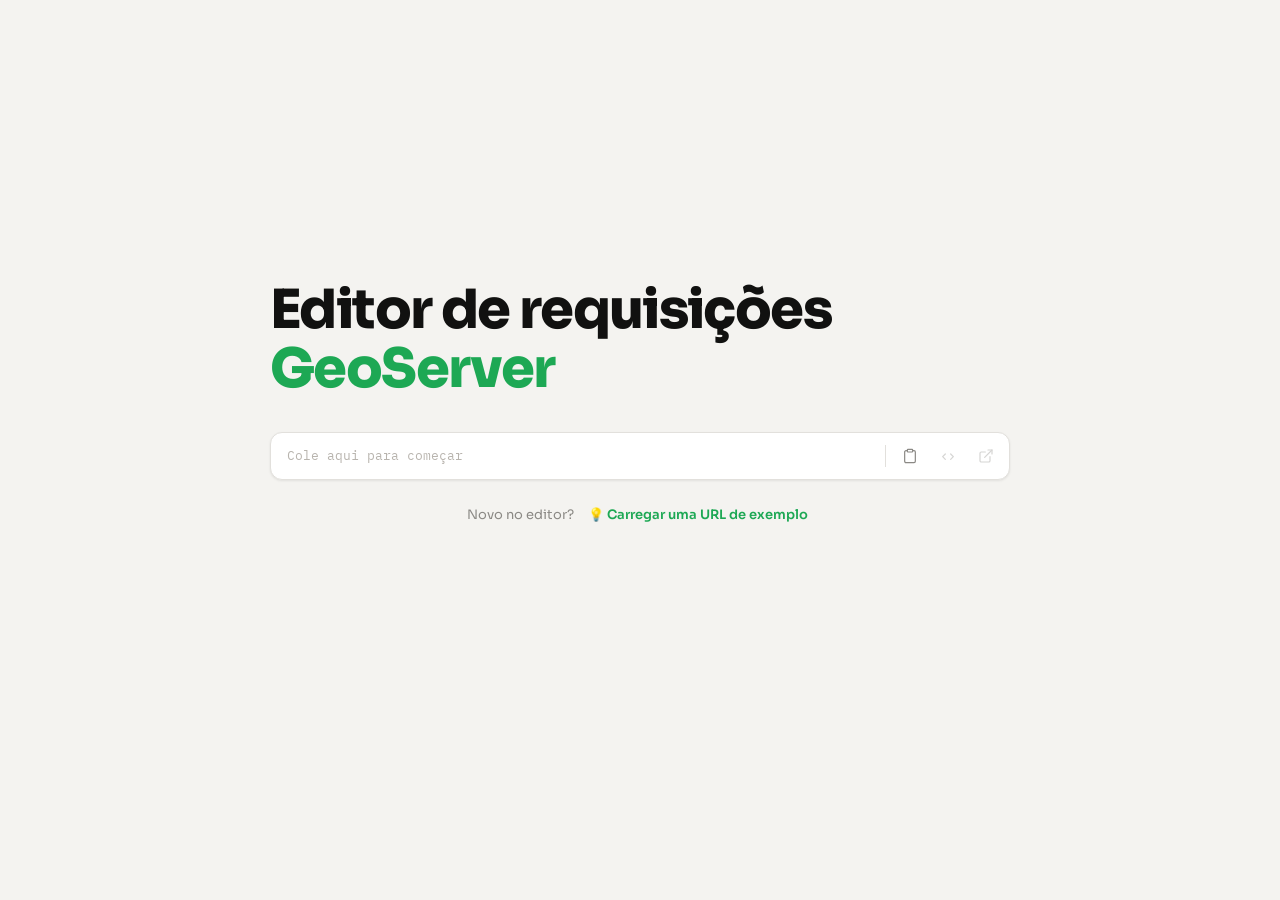
==== index.html @ 948b2b3c "initial commit" ====
<!DOCTYPE html>
<html lang="pt-BR">

<head>
  <meta charset="UTF-8">
  <meta name="viewport" content="width=device-width, initial-scale=1.0">
  <title>Editor de Requisições GeoServer</title>
  <link rel="preconnect" href="https://fonts.googleapis.com">
  <link rel="preconnect" href="https://fonts.gstatic.com" crossorigin>
  <link
    href="https://fonts.googleapis.com/css2?family=Sora:wght@400;600;700;800&family=IBM+Plex+Mono:wght@400;500&display=swap"
    rel="stylesheet">
  <style>
    *,
    *::before,
    *::after {
      box-sizing: border-box;
      margin: 0;
      padding: 0;
    }

    :root {
      --bg: #f4f3f0;
      --surface: #ffffff;
      --border: #e2e0dc;
      --border-hover: #c8c5bf;
      --ink: #111110;
      --muted: #8b8985;
      --faint: #b8b4ae;
      --accent: #1da854;
      --accent-2: #178f46;
      --accent-bg: #f0fdf6;
      --danger: #d13d1e;
      --danger-bg: #fff5f3;
      --sans: 'Sora', system-ui, sans-serif;
      --mono: 'IBM Plex Mono', ui-monospace, monospace;
      --r: 10px;
      --shadow: 0 1px 3px #0000000d, 0 1px 2px #00000008;
    }

    body {
      font-family: var(--sans);
      background: var(--bg);
      color: var(--ink);
      min-height: 100vh;
      padding: 56px 20px 80px;
      -webkit-font-smoothing: antialiased;
    }

    .wrap {
      max-width: 740px;
      margin: 0 auto;
      transition: transform 0.45s cubic-bezier(0.16, 1, 0.3, 1);
    }

    body.empty-state .wrap {
      transform: translateY(25vh);
    }

    /* ── title ── */
    h1 {
      font-size: clamp(36px, 6.5vw, 54px);
      font-weight: 800;
      letter-spacing: -0.03em;
      line-height: 1.1;
      margin-bottom: 32px;
    }

    h1 .accent {
      color: var(--accent);
    }

    /* ── url bar ── */
    .urlbar {
      display: flex;
      align-items: center;
      background: var(--surface);
      border: 1.5px solid var(--border);
      border-radius: 12px;
      padding: 5px 5px 5px 16px;
      gap: 2px;
      box-shadow: var(--shadow);
      transition: border-color .15s;
    }

    .urlbar:focus-within {
      border-color: var(--accent);
    }

    input#url {
      flex: 1 1 0;
      min-width: 0;
      border: none;
      outline: none;
      background: transparent;
      font-family: var(--mono);
      font-size: 13px;
      color: var(--ink);
      caret-color: var(--accent);
    }

    input#url::placeholder {
      color: var(--faint);
    }

    .urlbar-sep {
      width: 1px;
      height: 22px;
      background: var(--border);
      margin: 0 4px;
      flex: none;
    }

    .ubtn {
      width: 36px;
      height: 36px;
      flex: none;
      border: none;
      border-radius: 8px;
      background: transparent;
      cursor: pointer;
      color: var(--muted);
      display: flex;
      align-items: center;
      justify-content: center;
      transition: background .12s, color .12s;
    }

    .ubtn:hover {
      background: var(--bg);
      color: var(--ink);
    }

    .ubtn:disabled {
      opacity: .35;
      cursor: not-allowed;
    }

    .ubtn svg {
      width: 16px;
      height: 16px;
    }

    /* ── status line ── */
    .status {
      margin-top: 8px;
      font-size: 12px;
      color: var(--muted);
      font-family: var(--mono);
      min-height: 18px;
      display: flex;
      flex-direction: column;
      align-items: flex-start;
      gap: 6px;
    }

    .status .svc {
      font-size: 10px;
      font-weight: 600;
      letter-spacing: .08em;
      background: var(--accent-bg);
      color: var(--accent-2);
      border: 1px solid #a7f3c2;
      border-radius: 5px;
      padding: 1px 7px;
    }

    .status .warn {
      color: var(--danger);
    }



    /* ── params header ── */
    .params-header {
      display: flex;
      align-items: center;
      gap: 8px;
      margin: 28px 0 10px;
    }

    .params-header span {
      font-size: 12px;
      font-weight: 600;
      letter-spacing: .1em;
      text-transform: uppercase;
      color: var(--muted);
    }

    .params-header .cnt {
      font-family: var(--mono);
      font-size: 11px;
      background: var(--border);
      color: var(--muted);
      border-radius: 20px;
      padding: 1px 8px;
      font-weight: 400;
    }

    /* ── rows ── */
    .rows {
      display: flex;
      flex-direction: column;
      gap: 7px;
    }

    .row {
      display: grid;
      grid-template-columns: 36px minmax(108px, 0.30fr) 1fr 36px 36px;
      gap: 8px;
      align-items: start;
    }

    /* shared field style */
    .row input,
    .row .k,
    .path-seg {
      background: var(--surface);
      border: 1.5px solid var(--border);
      border-radius: 8px;
      padding: 9px 12px;
      font-size: 13px;
      outline: none;
      width: 100%;
      color: var(--ink);
      transition: border-color .13s;
      box-shadow: var(--shadow);
    }

    .row input:focus,
    .path-seg:focus {
      border-color: var(--accent);
    }

    .row .k {
      font-family: var(--sans);
      font-weight: 600;
    }

    .row .v,
    .row .segi {
      font-family: var(--mono);
    }

    .row.bad input {
      border-color: var(--danger);
      background: var(--danger-bg);
    }

    /* vals cell */
    .vals {
      min-width: 0;
    }

    .vals .v {
      display: block;
    }

    /* multi-value */
    .multi {
      display: flex;
      gap: 7px;
      flex-wrap: wrap;
    }

    .seg {
      flex: 1 1 90px;
      min-width: 72px;
      position: relative;
    }

    .seg .segi {
      padding-right: 10px;
    }

    .segdel {
      position: absolute;
      top: -6px;
      right: -6px;
      z-index: 2;
      width: 17px;
      height: 17px;
      border-radius: 50%;
      background: var(--ink);
      color: #fff;
      border: none;
      cursor: pointer;
      display: flex;
      align-items: center;
      justify-content: center;
      opacity: 0;
      transition: opacity .12s;
    }

    .segdel svg {
      width: 9px;
      height: 9px;
    }

    .row:hover .segdel,
    .seg:hover .segdel,
    .segdel:focus {
      opacity: 1;
    }

    .path-sep {
      color: var(--faint);
      font-family: var(--mono);
      font-size: 14px;
      user-select: none;
    }

    /* row action buttons */
    .row-plus,
    .row-del,
    .row-toggle {
      width: 36px;
      height: 36px;
      flex: none;
      border-radius: 8px;
      cursor: pointer;
      display: flex;
      align-items: center;
      justify-content: center;
      transition: .13s;
      box-shadow: var(--shadow);
    }

    .row-plus {
      border: 1.5px dashed var(--border);
      background: transparent;
      color: var(--faint);
      font-size: 18px;
      line-height: 1;
    }

    .row-plus:hover {
      border-color: var(--accent);
      color: var(--accent);
    }

    .row-del {
      border: 1.5px solid var(--border);
      background: var(--surface);
      color: var(--faint);
    }

    .row-del:hover {
      border-color: var(--danger);
      color: var(--danger);
    }

    .row-del svg {
      width: 14px;
      height: 14px;
    }

    .row-toggle {
      border: 1.5px solid var(--border);
      background: var(--surface);
      color: var(--faint);
    }

    .row-toggle:hover {
      border-color: var(--accent);
      color: var(--accent);
    }

    .row-toggle svg {
      width: 15px;
      height: 15px;
    }

    /* commented row styling */
    .row.commented {
      opacity: 0.55;
    }

    .row.commented input {
      text-decoration: line-through;
      color: var(--muted);
      background: var(--bg);
      border-style: dashed;
    }

    .row.commented .row-toggle {
      color: var(--muted);
      border-color: var(--border);
      background: var(--bg);
    }

    /* empty note */
    .empty-note {
      font-size: 13px;
      color: var(--faint);
      padding: 8px 2px;
      font-family: var(--mono);
    }

    /* add param */
    #btnAdd {
      width: 100%;
      margin-top: 8px;
      border: 1.5px dashed var(--border);
      border-radius: 10px;
      background: transparent;
      color: var(--faint);
      padding: 12px;
      cursor: pointer;
      font-family: var(--sans);
      font-size: 18px;
      line-height: 1;
      transition: .13s;
    }

    #btnAdd:hover {
      border-color: var(--accent);
      color: var(--accent);
    }

    #btnAdd:disabled {
      opacity: .35;
      cursor: not-allowed;
      border-color: var(--border);
      color: var(--faint);
    }

    /* ── motion ─────────────────────────────────────────── */
    @keyframes loadIn {
      from {
        opacity: 0;
        transform: translateY(10px);
      }

      to {
        opacity: 1;
        transform: none;
      }
    }

    @keyframes rowIn {
      from {
        opacity: 0;
        transform: translateY(7px);
      }

      to {
        opacity: 1;
        transform: none;
      }
    }

    @keyframes popIn {
      0% {
        opacity: 0;
        transform: scale(.94);
      }

      60% {
        opacity: 1;
        transform: scale(1.02);
      }

      100% {
        opacity: 1;
        transform: scale(1);
      }
    }

    /* one-shot reveal on page load */
    h1,
    .urlbar,
    .status,
    .params-header,
    .rows,
    #btnAdd {
      animation: loadIn .5s cubic-bezier(.22, .61, .36, 1) both;
    }

    h1 {
      animation-delay: .02s;
    }

    .urlbar {
      animation-delay: .10s;
    }

    .status {
      animation-delay: .16s;
    }

    .params-header {
      animation-delay: .22s;
    }

    .rows {
      animation-delay: .28s;
    }

    #btnAdd {
      animation-delay: .34s;
    }

    /* staggered field entrance (apenas na primeira leitura de uma URL) */
    .row.anim {
      animation: rowIn .42s cubic-bezier(.22, .61, .36, 1) both;
      animation-delay: calc(var(--i, 0) * 38ms);
    }

    .just-added {
      animation: popIn .34s cubic-bezier(.34, 1.56, .64, 1) both;
    }

    /* url bar */
    .urlbar {
      transition: border-color .15s, box-shadow .15s;
    }

    .urlbar:focus-within {
      box-shadow: 0 0 0 3px var(--accent-bg);
    }

    /* icon buttons */
    .ubtn {
      transition: background .14s, color .14s, transform .14s;
    }

    .ubtn svg {
      transition: transform .16s cubic-bezier(.34, 1.56, .64, 1);
    }

    .ubtn:hover:not(:disabled) {
      transform: translateY(-1px);
    }

    .ubtn:hover:not(:disabled) svg {
      transform: scale(1.14);
    }

    .ubtn:active:not(:disabled) {
      transform: translateY(0) scale(.92);
    }

    /* inputs: soft focus ring */
    .row input,
    .path-seg {
      transition: border-color .14s, box-shadow .14s, transform .14s;
    }

    .row input:focus,
    .path-seg:focus {
      box-shadow: 0 0 0 3px var(--accent-bg);
    }

    /* row + / × / eye */
    .row-plus,
    .row-del,
    .row-toggle {
      transition: border-color .14s, color .14s, background .14s, transform .16s cubic-bezier(.34, 1.56, .64, 1);
    }

    .row-plus:hover {
      transform: scale(1.09);
    }

    .row-del:hover {
      transform: scale(1.09);
    }

    .row-toggle:hover {
      transform: scale(1.09);
    }

    .row-plus:active,
    .row-del:active,
    .row-toggle:active {
      transform: scale(.9);
    }

    /* add param */
    #btnAdd {
      transition: border-color .15s, color .15s, background .15s, transform .15s;
    }

    #btnAdd:hover:not(:disabled) {
      background: var(--accent-bg);
      transform: translateY(-1px);
    }

    #btnAdd:active:not(:disabled) {
      transform: translateY(0) scale(.995);
    }

    /* segment delete badge: pops in on row hover */
    .segdel {
      opacity: 0;
      transform: scale(.5);
      transition: opacity .14s, transform .16s cubic-bezier(.34, 1.56, .64, 1);
    }

    .row:hover .segdel {
      opacity: 1;
      transform: scale(1);
    }

    .segdel:hover {
      transform: scale(1.2) !important;
      background: var(--danger);
    }

    /* ── hybrid state transitions ── */
    /* hide parameters & status bar when empty-state is active */
    .empty-state .params-header,
    .empty-state .rows,
    .empty-state #btnAdd,
    .empty-state .status {
      opacity: 0 !important;
      pointer-events: none !important;
      transform: translateY(20px) !important;
      max-height: 0 !important;
      margin: 0 !important;
      padding: 0 !important;
      overflow: hidden !important;
      border: none !important;
    }

    .params-header,
    .rows,
    #btnAdd,
    .status {
      opacity: 1;
      transform: translateY(0);
      transition: opacity 0.4s ease, transform 0.4s cubic-bezier(0.16, 1, 0.3, 1), max-height 0.4s ease, margin 0.4s ease, padding 0.4s ease;
    }

    /* demo link styles */
    .demo-wrapper {
      margin-top: 24px;
      text-align: center;
      font-size: 13px;
      color: var(--muted);
      display: flex;
      align-items: center;
      justify-content: center;
      gap: 8px;
      transition: opacity 0.3s ease;
    }

    .empty-state .demo-wrapper {
      opacity: 1 !important;
      pointer-events: auto !important;
    }

    body:not(.empty-state) .demo-wrapper {
      opacity: 0;
      pointer-events: none;
      max-height: 0;
      margin: 0;
      overflow: hidden;
    }

    .demo-link {
      background: transparent;
      border: none;
      color: var(--accent);
      font-weight: 600;
      cursor: pointer;
      font-family: var(--sans);
      font-size: 13px;
      padding: 2px 6px;
      border-radius: 4px;
      transition: background 0.12s, color 0.12s;
    }

    .demo-link:hover {
      background: var(--accent-bg);
      color: var(--accent-2);
      text-decoration: underline;
    }

    /* clear button style */
    .clear-btn {
      background: transparent;
      border: none;
      cursor: pointer;
      color: var(--faint);
      display: none;
      /* managed by JS */
      align-items: center;
      justify-content: center;
      padding: 4px;
      border-radius: 50%;
      margin-right: 4px;
      transition: background 0.12s, color 0.12s, transform 0.12s;
      flex: none;
    }

    .clear-btn:hover {
      background: var(--bg);
      color: var(--ink);
      transform: scale(1.08);
    }

    .clear-btn:active {
      transform: scale(0.92);
    }

    .clear-btn svg {
      width: 14px;
      height: 14px;
    }

    /* accessibility */
    @media (prefers-reduced-motion: reduce) {

      *,
      *::before,
      *::after {
        animation: none !important;
        transition-duration: .01ms !important;
      }
    }
  </style>
</head>

<body>
  <div class="wrap">

    <h1>Editor de requisições <span class="accent">GeoServer</span></h1>

    <div class="urlbar">
      <input id="url" type="text" spellcheck="false" placeholder="Cole aqui para começar" autocomplete="off">
      <button class="clear-btn" id="btnClear" title="Limpar URL">
        <svg viewBox="0 0 24 24" fill="none" stroke="currentColor" stroke-width="2" stroke-linecap="round"
          stroke-linejoin="round">
          <line x1="18" y1="6" x2="6" y2="18"></line>
          <line x1="6" y1="6" x2="18" y2="18"></line>
        </svg>
      </button>
      <div class="urlbar-sep"></div>
      <button class="ubtn" id="btnClip" title="Copiar / Colar">
        <!-- clipboard icon (muda dinamicamente) -->
        <svg id="icoClip" viewBox="0 0 24 24" fill="none" stroke="currentColor" stroke-width="1.8"
          stroke-linecap="round" stroke-linejoin="round">
          <rect x="9" y="9" width="13" height="13" rx="2" />
          <path d="M5 15H4a2 2 0 0 1-2-2V4a2 2 0 0 1 2-2h9a2 2 0 0 1 2 2v1" />
        </svg>
      </button>
      <button class="ubtn" id="btnCode" title="Decodificar / Codificar" disabled>
        <svg viewBox="0 0 24 24" fill="none" stroke="currentColor" stroke-width="1.8" stroke-linecap="round"
          stroke-linejoin="round">
          <path d="M8 9l-4 4 4 4M16 9l4 4-4 4" />
        </svg>
      </button>
      <button class="ubtn" id="btnOpen" title="Abrir em nova aba" disabled>
        <svg viewBox="0 0 24 24" fill="none" stroke="currentColor" stroke-width="1.8" stroke-linecap="round"
          stroke-linejoin="round">
          <path d="M18 13v6a2 2 0 0 1-2 2H5a2 2 0 0 1-2-2V8a2 2 0 0 1 2-2h6" />
          <polyline points="15 3 21 3 21 9" />
          <line x1="10" y1="14" x2="21" y2="3" />
        </svg>
      </button>
    </div>

    <div class="demo-wrapper" id="demoWrapper">
      <span>Novo no editor?</span>
      <button id="btnDemo" class="demo-link">💡 Carregar uma URL de exemplo</button>
    </div>

    <div class="status" id="status"></div>

    <div class="params-header">
      <span>Parâmetros</span>
      <span class="cnt" id="pcount">0</span>
    </div>

    <div class="rows" id="rows">
      <div class="empty-note">Nenhum parâmetro.</div>
    </div>

    <button id="btnAdd" disabled>+</button>

  </div>

  <script>
    (() => {
      "use strict";

      // ── refs ───────────────────────────────────────────────────────────────
      const urlEl = document.getElementById("url");
      const rowsEl = document.getElementById("rows");
      const statusEl = document.getElementById("status");
      const pcountEl = document.getElementById("pcount");
      const btnClip = document.getElementById("btnClip");
      const btnCode = document.getElementById("btnCode");
      const btnOpen = document.getElementById("btnOpen");
      const btnAdd = document.getElementById("btnAdd");
      const icoClip = document.getElementById("icoClip");
      const btnClear = document.getElementById("btnClear");
      const btnDemo = document.getElementById("btnDemo");

      const SVG_PASTE = `<rect x="8" y="2" width="8" height="4" rx="1"/><path d="M16 4h2a2 2 0 0 1 2 2v14a2 2 0 0 1-2 2H6a2 2 0 0 1-2-2V6a2 2 0 0 1 2-2h2"/>`;
      const SVG_COPY = `<rect x="9" y="9" width="13" height="13" rx="2"/><path d="M5 15H4a2 2 0 0 1-2-2V4a2 2 0 0 1 2-2h9a2 2 0 0 1 2 2v1"/>`;
      const SVG_X = `<line x1="18" y1="6" x2="6" y2="18"/><line x1="6" y1="6" x2="18" y2="18"/>`;
      const SVG_EYE = `<path d="M1 12s4-8 11-8 11 8 11 8-4 8-11 8-11-8-11-8z"/><circle cx="12" cy="12" r="3"/>`;
      const SVG_EYE_OFF = `<path d="M17.94 17.94A10.07 10.07 0 0 1 12 20c-7 0-11-8-11-8a18.45 18.45 0 0 1 5.06-5.94M9.9 4.24A9.12 9.12 0 0 1 12 4c7 0 11 8 11 8a18.5 18.5 0 0 1-2.16 3.19m-6.72-1.07a3 3 0 1 1-4.24-4.24"/><line x1="1" y1="1" x2="23" y2="23"/>`;

      // ── validation ─────────────────────────────────────────────────────────
      function isValidUrl(s) {
        s = (s || "").trim();
        if (!/^https?:\/\//i.test(s)) return false;
        try { return !!new URL(s).host; } catch { return false; }
      }

      // ── parse / build ──────────────────────────────────────────────────────
      function parseUrl(url) {
        url = (url || "").trim();
        const qi = url.indexOf("?");
        let base = "", query = "";
        if (qi === -1) { base = url; }
        else { base = url.slice(0, qi); query = url.slice(qi + 1); }
        const params = [];
        if (query.length) {
          query.split("&").forEach(seg => {
            if (!seg) { params.push({ key: "", value: "", empty: true }); return; }
            const eq = seg.indexOf("=");
            if (eq === -1) params.push({ key: seg, value: null });
            else params.push({ key: seg.slice(0, eq), value: seg.slice(eq + 1) });
          });
        }
        return { base, params };
      }

      function buildUrl(base, params) {
        const q = params
          .filter(p => !(p.empty && !p.key && !p.value))
          .map(p => p.value === null ? p.key : p.key + "=" + p.value)
          .join("&");
        if (!q) return base;
        return base + (base.includes("?") ? "&" : "?") + q;
      }

      // ── separator detection ────────────────────────────────────────────────
      function detectSep(v) {
        if (v == null) return null;
        if (v.indexOf(",") !== -1) return ",";
        const m = v.match(/%2c/i);
        return m ? m[0] : null;
      }

      // ── server / service ───────────────────────────────────────────────────
      // ── base url parsing ───────────────────────────────────────────────────
      function parseBaseUrl(base) {
        let protocol = "";
        let host = "";
        let segments = [];
        try {
          const u = new URL(base);
          protocol = u.protocol;
          host = u.host;
          segments = u.pathname.split("/").filter(Boolean);
        } catch {
          const m = base.match(/^(https?:)\/\/([^/?#]+)([^?#]*)/i);
          if (m) {
            protocol = m[1];
            host = m[2];
            segments = (m[3] || "").split("/").filter(Boolean);
          }
        }
        return { protocol, host, segments };
      }

      function diagnose(rawUrl, params) {
        const issues = [];
        if (/\s/.test(rawUrl)) issues.push("espaço(s) não codificado(s)");
        params.forEach(p => {
          if (p.empty) issues.push("segmento vazio (& solto)");
          else if (p.value === null) issues.push(`"${p.key}" sem valor`);
          else if (!p.key) issues.push("valor sem chave");
        });
        const keys = params.filter(p => p.key && !p.empty).map(p => p.key.toLowerCase());
        [...new Set(keys.filter((k, i) => keys.indexOf(k) !== i))]
          .forEach(k => issues.push(`chave duplicada: "${k}"`));
        return issues;
      }

      // ── encode / decode ────────────────────────────────────────────────────
      const hasEncoding = s => /%[0-9A-Fa-f]{2}/.test(s);
      const safeDecode = s => { try { return decodeURIComponent(s); } catch { return s; } };

      function transformUrl(url, mode) {
        const { base, params } = parseUrl(url);
        const fn = mode === "decode" ? safeDecode : encodeURIComponent;
        const np = params.map(p => ({ ...p, value: p.value == null ? p.value : fn(p.value) }));
        const nb = mode === "decode" ? safeDecode(base) : base;
        return buildUrl(nb, np);
      }

      // ── collect params from DOM ────────────────────────────────────────────
      function collectParams() {
        return [...rowsEl.querySelectorAll(".row")].map(r => {
          const key = r.querySelector(".k").value;
          const commented = r.classList.contains("commented");
          const multi = r.querySelector(".multi");
          if (multi) {
            const sep = r.dataset.sep || ",";
            const segs = [...multi.querySelectorAll(".segi")].map(s => s.value);
            return { key, value: segs.join(sep), commented };
          }
          const vEl = r.querySelector(".v");
          const loose = r.dataset.loose === "true" && vEl.value === "";
          return { key, value: loose ? null : vEl.value, commented };
        });
      }

      // ── sync list → url (no re-render, keeps focus) ────────────────────────
      function syncFromList() {
        const params = collectParams();
        const activeParams = params.filter(p => !p.commented);
        const { base } = parseUrl(urlEl.value);
        urlEl.value = buildUrl(base, activeParams);
        renderStatus(urlEl.value);
      }

      // ── status bar path helpers ──────────────────────────────────────────
      function collectPathSegments() {
        return [...statusEl.querySelectorAll(".path-seg")].map(input => input.value);
      }

      function syncFromStatus() {
        const parts = collectPathSegments();
        if (!parts.length) return;
        const protocol = statusEl.dataset.protocol || "http:";
        const host = parts[0] || "";
        const pathname = parts.slice(1).join("/");
        const base = protocol + "//" + host + (pathname ? "/" + pathname : "");

        const params = collectParams();
        const activeParams = params.filter(p => !p.commented);

        urlEl.value = buildUrl(base, activeParams);
        updateStatusMetaOnly(urlEl.value);
      }

      function updateStatusMetaOnly(rawUrl) {
        if (!isValidUrl(rawUrl)) return;
        const { params } = parseUrl(rawUrl);
        const issues = diagnose(rawUrl, params);

        const metaEl = statusEl.querySelector(".status-meta");
        if (metaEl) {
          let html = "";
          if (issues.length) {
            html += `<span class="warn">⚠ ${issues.join("; ")}</span>`;
          }
          metaEl.innerHTML = html;
        }
      }

      function bindPathEvents() {
        statusEl.querySelectorAll(".path-seg").forEach(input => {
          input.addEventListener("input", () => {
            syncFromStatus();
          });
        });

        statusEl.querySelectorAll(".path-segdel").forEach(btn => {
          btn.addEventListener("click", () => {
            const seg = btn.closest(".seg");
            const prev = seg.previousElementSibling;
            const next = seg.nextElementSibling;
            if (next && next.classList.contains("path-sep")) {
              next.remove();
            } else if (prev && prev.classList.contains("path-sep")) {
              prev.remove();
            }
            seg.remove();

            syncFromStatus();
            renderStatus(urlEl.value);
          });
        });
      }

      function updateEmptyState() {
        const isEmpty = !urlEl.value.trim();
        if (isEmpty) {
          document.body.classList.add("empty-state");
          btnClear.style.display = "none";
        } else {
          document.body.classList.remove("empty-state");
          btnClear.style.display = "flex";
        }
      }

      // ── render status line ─────────────────────────────────────────────────
      function renderStatus(rawUrl) {
        updateEmptyState();
        const empty = !rawUrl.trim();
        if (empty) { statusEl.innerHTML = ""; setControls(false); return; }
        if (!isValidUrl(rawUrl)) {
          statusEl.innerHTML = `<span class="warn">⚠ URL inválida — deve começar com http:// ou https://</span>`;
          setControls(false);
          pcountEl.textContent = "0";
          return;
        }
        const { base, params } = parseUrl(rawUrl);
        const { protocol, host, segments } = parseBaseUrl(base);
        const issues = diagnose(rawUrl, params);
        const realParams = params.filter(p => !p.empty);

        pcountEl.textContent = realParams.length;
        const domParams = collectParams();
        if (domParams.some(p => p.commented)) {
          pcountEl.textContent = `${realParams.length}/${domParams.length}`;
        }
        setControls(true);
        btnCode.title = hasEncoding(rawUrl) ? "Decodificar" : "Codificar";

        statusEl.dataset.protocol = protocol;

        let html = "";
        if (host) {
          const parts = [host, ...segments];
          const segHtmls = parts.map((part, index) => {
            const showDel = parts.length > 1;
            return (
              `<div class="seg">` +
              `<input class="segi path-seg" value="${escAttr(part)}" placeholder="segmento" spellcheck="false" autocomplete="off">` +
              (showDel ? `<button class="segdel path-segdel" title="Remover segmento"><svg viewBox="0 0 24 24" fill="none" stroke="currentColor" stroke-width="2.5" stroke-linecap="round"><line x1="18" y1="6" x2="6" y2="18"/><line x1="6" y1="6" x2="18" y2="18"/></svg></button>` : ``) +
              `</div>`
            );
          });
          html += `<div class="path-segs" style="display: flex; align-items: center; gap: 7px; flex-wrap: wrap; width: 100%;">` +
            segHtmls.join(`<span class="path-sep">/</span>`) +
            `</div>`;
        }

        html += `<div class="status-meta" style="display: flex; align-items: center; gap: 8px; margin-top: 4px;">`;
        if (issues.length) {
          html += `<span class="warn">⚠ ${issues.join("; ")}</span>`;
        }
        html += `</div>`;

        statusEl.innerHTML = html;
        bindPathEvents();
      }

      function setControls(valid) {
        btnCode.disabled = !valid;
        btnOpen.disabled = !valid;
        btnAdd.disabled = !valid;
        updateClipIco();
      }

      function updateClipIco() {
        const empty = !urlEl.value.trim();
        icoClip.innerHTML = empty ? SVG_PASTE : SVG_COPY;
        btnClip.title = empty ? "Colar" : "Copiar";
      }

      const esc = s => String(s).replace(/&/g, "&amp;").replace(/</g, "&lt;").replace(/>/g, "&gt;");
      const escAttr = s => String(s).replace(/"/g, "&quot;");

      // motion helpers
      let listPopulated = false;          // true quando a lista já tem campos visíveis
      function pop(el) {
        if (!el) return;
        el.classList.add("just-added");
        el.addEventListener("animationend", () => el.classList.remove("just-added"), { once: true });
      }

      // ── render list ────────────────────────────────────────────────────────
      function renderList(params, animate = false) {
        rowsEl.innerHTML = "";
        if (!params.length) {
          rowsEl.innerHTML = '<div class="empty-note">Nenhum parâmetro identificado.</div>';
          bindRowEvents();
          return;
        }

        params.forEach((p, i) => {
          const bad = p.empty || p.value === null || p.key === "";
          const sep = detectSep(p.value);
          const multi = sep !== null;

          const row = document.createElement("div");
          row.className = "row" + (bad ? " bad" : "") + (p.commented ? " commented" : "");
          row.dataset.loose = p.value === null ? "true" : "false";
          if (multi) row.dataset.sep = sep;
          if (animate) { row.classList.add("anim"); row.style.setProperty("--i", i); }

          // value cell
          let valHtml;
          if (multi) {
            const segs = p.value.split(sep);
            const showDel = segs.length > 1;
            const segHtml = segs.map(s =>
              `<div class="seg">` +
              `<input class="segi" value="${escAttr(s)}" placeholder="valor" spellcheck="false" autocomplete="off">` +
              (showDel ? `<button class="segdel" title="Remover segmento"><svg viewBox="0 0 24 24" fill="none" stroke="currentColor" stroke-width="2.5" stroke-linecap="round"><line x1="18" y1="6" x2="6" y2="18"/><line x1="6" y1="6" x2="18" y2="18"/></svg></button>` : ``) +
              `</div>`
            ).join("");
            valHtml = `<div class="multi">${segHtml}</div>`;
          } else {
            valHtml = `<input class="v" value="${escAttr(p.value == null ? "" : p.value)}" placeholder="valor" spellcheck="false" autocomplete="off">`;
          }

          row.innerHTML =
            `<button class="row-toggle" title="${p.commented ? 'Ativar parâmetro' : 'Desativar parâmetro'}">` +
            `<svg viewBox="0 0 24 24" fill="none" stroke="currentColor" stroke-width="1.8" stroke-linecap="round" stroke-linejoin="round">` +
            `${p.commented ? SVG_EYE_OFF : SVG_EYE}` +
            `</svg>` +
            `</button>` +
            `<input class="k" value="${escAttr(p.key)}" placeholder="chave" spellcheck="false" autocomplete="off">` +
            `<div class="vals">${valHtml}</div>` +
            `<button class="row-plus" title="Adicionar segmento">+</button>` +
            `<button class="row-del" title="Remover parâmetro"><svg viewBox="0 0 24 24" fill="none" stroke="currentColor" stroke-width="1.8" stroke-linecap="round">${SVG_X}</svg></button>`;

          rowsEl.appendChild(row);
        });

        if (animate) {
          rowsEl.querySelectorAll(".row.anim").forEach(r =>
            r.addEventListener("animationend", () => {
              r.classList.remove("anim");
              r.style.removeProperty("--i");
            }, { once: true })
          );
        }

        bindRowEvents();
      }

      function reRenderRows() {
        renderList(collectParams());
      }

      // ── sync url → list (full re-render) ──────────────────────────────────
      function syncFromUrl() {
        const raw = urlEl.value;
        renderStatus(raw);
        if (!raw.trim() || !isValidUrl(raw)) {
          rowsEl.innerHTML = '<div class="empty-note">Nenhum parâmetro.</div>';
          listPopulated = false;
          return;
        }
        const params = parseUrl(raw).params;
        const animate = !listPopulated && params.length > 0;
        listPopulated = params.length > 0;
        renderList(params, animate);
      }

      // ── event binding ──────────────────────────────────────────────────────
      function bindRowEvents() {
        rowsEl.querySelectorAll(".row").forEach(row => {

          // toggle comment status
          row.querySelector(".row-toggle").addEventListener("click", () => {
            row.classList.toggle("commented");
            syncFromList();
            reRenderRows();
          });

          // live typing → sync url + status
          row.querySelectorAll("input").forEach(inp => {
            inp.addEventListener("input", () => {
              if (inp.classList.contains("v")) row.dataset.loose = "false";
              row.classList.remove("bad");
              syncFromList();
            });
          });

          // remove whole row
          row.querySelector(".row-del").addEventListener("click", () => {
            row.remove();
            syncFromList();
            reRenderRows();
          });

          // remove one segment (badge ×)
          row.querySelectorAll(".segdel").forEach(btn => btn.addEventListener("click", () => {
            btn.closest(".seg")?.remove();
            syncFromList();
            reRenderRows();
          }));

          // add segment (row + button)
          row.querySelector(".row-plus").addEventListener("click", () => {
            const idx = [...rowsEl.children].indexOf(row);
            const sep = row.dataset.sep || ",";
            const multi = row.querySelector(".multi");

            if (multi) {
              // append empty seg to DOM, sync, re-render
              const seg = document.createElement("div");
              seg.className = "seg";
              seg.innerHTML = `<input class="segi" value="" placeholder="valor" spellcheck="false" autocomplete="off">`;
              multi.appendChild(seg);
            } else {
              // convert single → multi: append sep to .v value
              const vEl = row.querySelector(".v");
              if (vEl) { vEl.value += sep; row.dataset.loose = "false"; }
            }

            syncFromList();
            reRenderRows();
            const newRow = rowsEl.children[idx];
            const segis = newRow?.querySelectorAll(".segi, .v");
            if (segis?.length) {
              const lastSegi = segis[segis.length - 1];
              pop(lastSegi.closest(".seg") || lastSegi);
              lastSegi.focus();
            }
          });
        });
      }

      // ── global events ──────────────────────────────────────────────────────
      urlEl.addEventListener("input", syncFromUrl);

      btnClip.addEventListener("click", async () => {
        if (!urlEl.value.trim()) {        // COLAR
          try {
            const t = (await navigator.clipboard.readText() || "").trim();
            if (!t) return;
            if (!isValidUrl(t)) { flashBtn(btnClip, "Inválida"); return; }
            urlEl.value = t;
            syncFromUrl();
          } catch {
            urlEl.focus();
            flashBtn(btnClip, "Ctrl+V");
          }
        } else {                          // COPIAR
          try {
            await navigator.clipboard.writeText(urlEl.value);
          } catch {
            urlEl.select(); document.execCommand("copy");
          }
          flashBtn(btnClip, "Copiado ✓");
        }
      });

      btnCode.addEventListener("click", () => {
        if (!isValidUrl(urlEl.value)) return;
        const mode = hasEncoding(urlEl.value) ? "decode" : "encode";
        const fn = mode === "decode" ? safeDecode : encodeURIComponent;

        const params = collectParams();
        params.forEach(p => {
          if (p.value !== null) p.value = fn(p.value);
        });

        const { base } = parseUrl(urlEl.value);
        const newBase = mode === "decode" ? safeDecode(base) : base;

        urlEl.value = buildUrl(newBase, params.filter(p => !p.commented));
        renderStatus(urlEl.value);
        renderList(params);
      });

      btnOpen.addEventListener("click", () => {
        const u = urlEl.value.trim();
        if (/^https?:\/\//i.test(u)) window.open(u, "_blank", "noopener");
      });

      btnAdd.addEventListener("click", () => {
        if (!isValidUrl(urlEl.value)) return;
        const params = collectParams();
        params.push({ key: "", value: "", commented: false });

        const { base } = parseUrl(urlEl.value);
        urlEl.value = buildUrl(base, params.filter(p => !p.commented));
        renderStatus(urlEl.value);
        renderList(params);

        const lastRow = rowsEl.querySelector(".row:last-child");
        pop(lastRow);
        lastRow?.querySelector(".k")?.focus();
      });

      function flashBtn(btn, text) {
        const orig = btn.innerHTML;
        btn.textContent = text;
        setTimeout(() => { btn.innerHTML = orig; }, 1200);
      }

      // ── clear url ──
      btnClear.addEventListener("click", () => {
        urlEl.value = "";
        syncFromUrl();
        urlEl.focus();
      });

      // ── load demo url ──
      const DEMO_URL = "https://geoservicos.ibge.gov.br/geoserver/CGMAT/wms?service=WMS&version=1.1.0&request=GetMap&layers=CGMAT%3Aqg_2025_020_uf_agreg&bbox=-74.2161712646484%2C-33.9462928771973%2C-28.6219253540039%2C5.466956615448&width=768&height=663&srs=EPSG%3A4674&styles=&format=application/openlayers";

      btnDemo.addEventListener("click", () => {
        urlEl.value = DEMO_URL;
        syncFromUrl();
      });

      // ── init ───────────────────────────────────────────────────────────────
      updateClipIco();
      renderStatus("");
    })();
  </script>
</body>

</html>
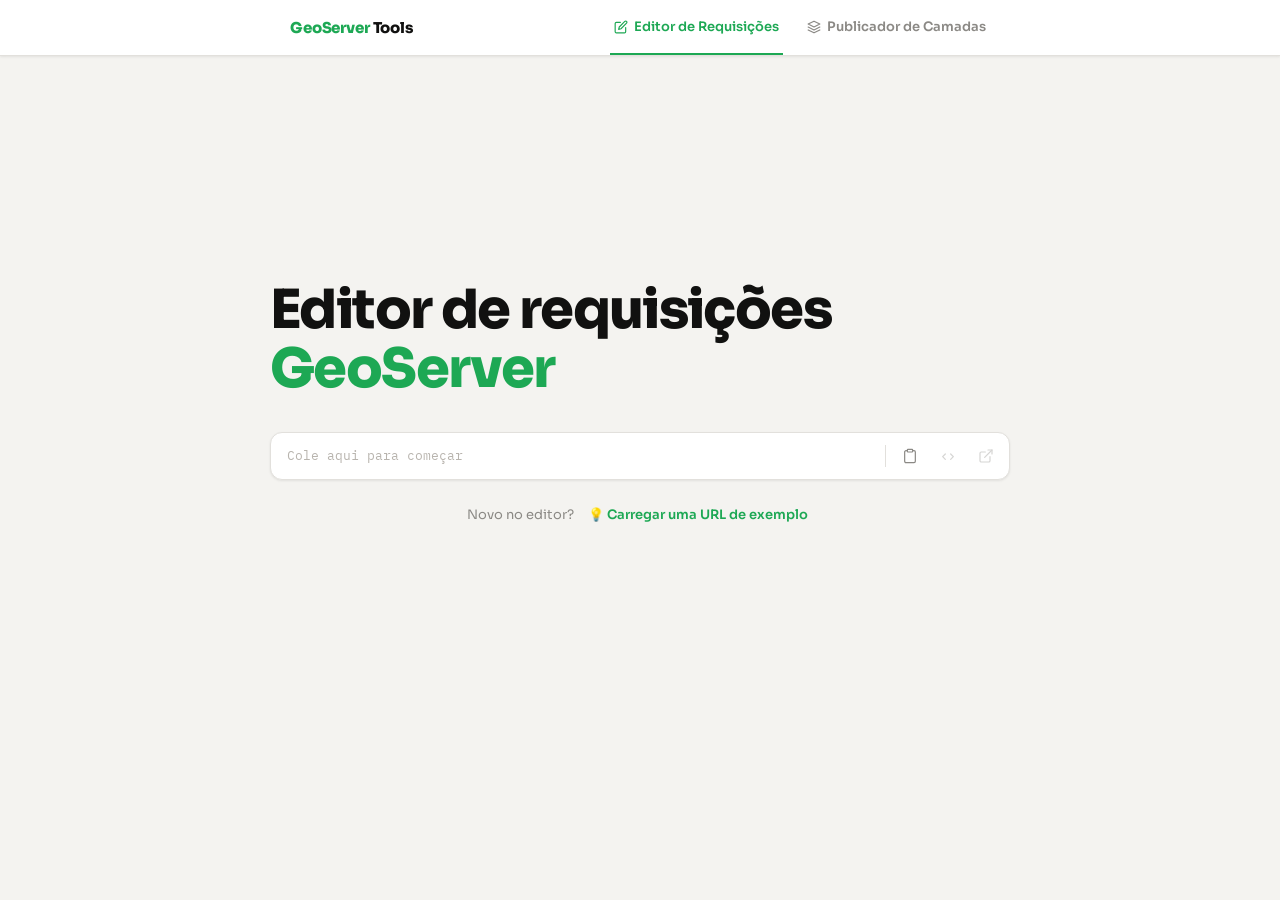
==== commit c238eee8: "refactor: extract CSS into separate stylesheet and new HTML page" ====
--- a/index.html
+++ b/index.html
@@ -10,720 +10,35 @@
   <link
     href="https://fonts.googleapis.com/css2?family=Sora:wght@400;600;700;800&family=IBM+Plex+Mono:wght@400;500&display=swap"
     rel="stylesheet">
-  <style>
-    *,
-    *::before,
-    *::after {
-      box-sizing: border-box;
-      margin: 0;
-      padding: 0;
-    }
-
-    :root {
-      --bg: #f4f3f0;
-      --surface: #ffffff;
-      --border: #e2e0dc;
-      --border-hover: #c8c5bf;
-      --ink: #111110;
-      --muted: #8b8985;
-      --faint: #b8b4ae;
-      --accent: #1da854;
-      --accent-2: #178f46;
-      --accent-bg: #f0fdf6;
-      --danger: #d13d1e;
-      --danger-bg: #fff5f3;
-      --sans: 'Sora', system-ui, sans-serif;
-      --mono: 'IBM Plex Mono', ui-monospace, monospace;
-      --r: 10px;
-      --shadow: 0 1px 3px #0000000d, 0 1px 2px #00000008;
-    }
-
-    body {
-      font-family: var(--sans);
-      background: var(--bg);
-      color: var(--ink);
-      min-height: 100vh;
-      padding: 56px 20px 80px;
-      -webkit-font-smoothing: antialiased;
-    }
-
-    .wrap {
-      max-width: 740px;
-      margin: 0 auto;
-      transition: transform 0.45s cubic-bezier(0.16, 1, 0.3, 1);
-    }
-
-    body.empty-state .wrap {
-      transform: translateY(25vh);
-    }
-
-    /* ── title ── */
-    h1 {
-      font-size: clamp(36px, 6.5vw, 54px);
-      font-weight: 800;
-      letter-spacing: -0.03em;
-      line-height: 1.1;
-      margin-bottom: 32px;
-    }
-
-    h1 .accent {
-      color: var(--accent);
-    }
-
-    /* ── url bar ── */
-    .urlbar {
-      display: flex;
-      align-items: center;
-      background: var(--surface);
-      border: 1.5px solid var(--border);
-      border-radius: 12px;
-      padding: 5px 5px 5px 16px;
-      gap: 2px;
-      box-shadow: var(--shadow);
-      transition: border-color .15s;
-    }
-
-    .urlbar:focus-within {
-      border-color: var(--accent);
-    }
-
-    input#url {
-      flex: 1 1 0;
-      min-width: 0;
-      border: none;
-      outline: none;
-      background: transparent;
-      font-family: var(--mono);
-      font-size: 13px;
-      color: var(--ink);
-      caret-color: var(--accent);
-    }
-
-    input#url::placeholder {
-      color: var(--faint);
-    }
-
-    .urlbar-sep {
-      width: 1px;
-      height: 22px;
-      background: var(--border);
-      margin: 0 4px;
-      flex: none;
-    }
-
-    .ubtn {
-      width: 36px;
-      height: 36px;
-      flex: none;
-      border: none;
-      border-radius: 8px;
-      background: transparent;
-      cursor: pointer;
-      color: var(--muted);
-      display: flex;
-      align-items: center;
-      justify-content: center;
-      transition: background .12s, color .12s;
-    }
-
-    .ubtn:hover {
-      background: var(--bg);
-      color: var(--ink);
-    }
-
-    .ubtn:disabled {
-      opacity: .35;
-      cursor: not-allowed;
-    }
-
-    .ubtn svg {
-      width: 16px;
-      height: 16px;
-    }
-
-    /* ── status line ── */
-    .status {
-      margin-top: 8px;
-      font-size: 12px;
-      color: var(--muted);
-      font-family: var(--mono);
-      min-height: 18px;
-      display: flex;
-      flex-direction: column;
-      align-items: flex-start;
-      gap: 6px;
-    }
-
-    .status .svc {
-      font-size: 10px;
-      font-weight: 600;
-      letter-spacing: .08em;
-      background: var(--accent-bg);
-      color: var(--accent-2);
-      border: 1px solid #a7f3c2;
-      border-radius: 5px;
-      padding: 1px 7px;
-    }
-
-    .status .warn {
-      color: var(--danger);
-    }
-
-
-
-    /* ── params header ── */
-    .params-header {
-      display: flex;
-      align-items: center;
-      gap: 8px;
-      margin: 28px 0 10px;
-    }
-
-    .params-header span {
-      font-size: 12px;
-      font-weight: 600;
-      letter-spacing: .1em;
-      text-transform: uppercase;
-      color: var(--muted);
-    }
-
-    .params-header .cnt {
-      font-family: var(--mono);
-      font-size: 11px;
-      background: var(--border);
-      color: var(--muted);
-      border-radius: 20px;
-      padding: 1px 8px;
-      font-weight: 400;
-    }
-
-    /* ── rows ── */
-    .rows {
-      display: flex;
-      flex-direction: column;
-      gap: 7px;
-    }
-
-    .row {
-      display: grid;
-      grid-template-columns: 36px minmax(108px, 0.30fr) 1fr 36px 36px;
-      gap: 8px;
-      align-items: start;
-    }
-
-    /* shared field style */
-    .row input,
-    .row .k,
-    .path-seg {
-      background: var(--surface);
-      border: 1.5px solid var(--border);
-      border-radius: 8px;
-      padding: 9px 12px;
-      font-size: 13px;
-      outline: none;
-      width: 100%;
-      color: var(--ink);
-      transition: border-color .13s;
-      box-shadow: var(--shadow);
-    }
-
-    .row input:focus,
-    .path-seg:focus {
-      border-color: var(--accent);
-    }
-
-    .row .k {
-      font-family: var(--sans);
-      font-weight: 600;
-    }
-
-    .row .v,
-    .row .segi {
-      font-family: var(--mono);
-    }
-
-    .row.bad input {
-      border-color: var(--danger);
-      background: var(--danger-bg);
-    }
-
-    /* vals cell */
-    .vals {
-      min-width: 0;
-    }
-
-    .vals .v {
-      display: block;
-    }
-
-    /* multi-value */
-    .multi {
-      display: flex;
-      gap: 7px;
-      flex-wrap: wrap;
-    }
-
-    .seg {
-      flex: 1 1 90px;
-      min-width: 72px;
-      position: relative;
-    }
-
-    .seg .segi {
-      padding-right: 10px;
-    }
-
-    .segdel {
-      position: absolute;
-      top: -6px;
-      right: -6px;
-      z-index: 2;
-      width: 17px;
-      height: 17px;
-      border-radius: 50%;
-      background: var(--ink);
-      color: #fff;
-      border: none;
-      cursor: pointer;
-      display: flex;
-      align-items: center;
-      justify-content: center;
-      opacity: 0;
-      transition: opacity .12s;
-    }
-
-    .segdel svg {
-      width: 9px;
-      height: 9px;
-    }
-
-    .row:hover .segdel,
-    .seg:hover .segdel,
-    .segdel:focus {
-      opacity: 1;
-    }
-
-    .path-sep {
-      color: var(--faint);
-      font-family: var(--mono);
-      font-size: 14px;
-      user-select: none;
-    }
-
-    /* row action buttons */
-    .row-plus,
-    .row-del,
-    .row-toggle {
-      width: 36px;
-      height: 36px;
-      flex: none;
-      border-radius: 8px;
-      cursor: pointer;
-      display: flex;
-      align-items: center;
-      justify-content: center;
-      transition: .13s;
-      box-shadow: var(--shadow);
-    }
-
-    .row-plus {
-      border: 1.5px dashed var(--border);
-      background: transparent;
-      color: var(--faint);
-      font-size: 18px;
-      line-height: 1;
-    }
-
-    .row-plus:hover {
-      border-color: var(--accent);
-      color: var(--accent);
-    }
-
-    .row-del {
-      border: 1.5px solid var(--border);
-      background: var(--surface);
-      color: var(--faint);
-    }
-
-    .row-del:hover {
-      border-color: var(--danger);
-      color: var(--danger);
-    }
-
-    .row-del svg {
-      width: 14px;
-      height: 14px;
-    }
-
-    .row-toggle {
-      border: 1.5px solid var(--border);
-      background: var(--surface);
-      color: var(--faint);
-    }
-
-    .row-toggle:hover {
-      border-color: var(--accent);
-      color: var(--accent);
-    }
-
-    .row-toggle svg {
-      width: 15px;
-      height: 15px;
-    }
-
-    /* commented row styling */
-    .row.commented {
-      opacity: 0.55;
-    }
-
-    .row.commented input {
-      text-decoration: line-through;
-      color: var(--muted);
-      background: var(--bg);
-      border-style: dashed;
-    }
-
-    .row.commented .row-toggle {
-      color: var(--muted);
-      border-color: var(--border);
-      background: var(--bg);
-    }
-
-    /* empty note */
-    .empty-note {
-      font-size: 13px;
-      color: var(--faint);
-      padding: 8px 2px;
-      font-family: var(--mono);
-    }
-
-    /* add param */
-    #btnAdd {
-      width: 100%;
-      margin-top: 8px;
-      border: 1.5px dashed var(--border);
-      border-radius: 10px;
-      background: transparent;
-      color: var(--faint);
-      padding: 12px;
-      cursor: pointer;
-      font-family: var(--sans);
-      font-size: 18px;
-      line-height: 1;
-      transition: .13s;
-    }
-
-    #btnAdd:hover {
-      border-color: var(--accent);
-      color: var(--accent);
-    }
-
-    #btnAdd:disabled {
-      opacity: .35;
-      cursor: not-allowed;
-      border-color: var(--border);
-      color: var(--faint);
-    }
-
-    /* ── motion ─────────────────────────────────────────── */
-    @keyframes loadIn {
-      from {
-        opacity: 0;
-        transform: translateY(10px);
-      }
-
-      to {
-        opacity: 1;
-        transform: none;
-      }
-    }
-
-    @keyframes rowIn {
-      from {
-        opacity: 0;
-        transform: translateY(7px);
-      }
-
-      to {
-        opacity: 1;
-        transform: none;
-      }
-    }
-
-    @keyframes popIn {
-      0% {
-        opacity: 0;
-        transform: scale(.94);
-      }
-
-      60% {
-        opacity: 1;
-        transform: scale(1.02);
-      }
-
-      100% {
-        opacity: 1;
-        transform: scale(1);
-      }
-    }
-
-    /* one-shot reveal on page load */
-    h1,
-    .urlbar,
-    .status,
-    .params-header,
-    .rows,
-    #btnAdd {
-      animation: loadIn .5s cubic-bezier(.22, .61, .36, 1) both;
-    }
-
-    h1 {
-      animation-delay: .02s;
-    }
-
-    .urlbar {
-      animation-delay: .10s;
-    }
-
-    .status {
-      animation-delay: .16s;
-    }
-
-    .params-header {
-      animation-delay: .22s;
-    }
-
-    .rows {
-      animation-delay: .28s;
-    }
-
-    #btnAdd {
-      animation-delay: .34s;
-    }
-
-    /* staggered field entrance (apenas na primeira leitura de uma URL) */
-    .row.anim {
-      animation: rowIn .42s cubic-bezier(.22, .61, .36, 1) both;
-      animation-delay: calc(var(--i, 0) * 38ms);
-    }
-
-    .just-added {
-      animation: popIn .34s cubic-bezier(.34, 1.56, .64, 1) both;
-    }
-
-    /* url bar */
-    .urlbar {
-      transition: border-color .15s, box-shadow .15s;
-    }
-
-    .urlbar:focus-within {
-      box-shadow: 0 0 0 3px var(--accent-bg);
-    }
-
-    /* icon buttons */
-    .ubtn {
-      transition: background .14s, color .14s, transform .14s;
-    }
-
-    .ubtn svg {
-      transition: transform .16s cubic-bezier(.34, 1.56, .64, 1);
-    }
-
-    .ubtn:hover:not(:disabled) {
-      transform: translateY(-1px);
-    }
-
-    .ubtn:hover:not(:disabled) svg {
-      transform: scale(1.14);
-    }
-
-    .ubtn:active:not(:disabled) {
-      transform: translateY(0) scale(.92);
-    }
-
-    /* inputs: soft focus ring */
-    .row input,
-    .path-seg {
-      transition: border-color .14s, box-shadow .14s, transform .14s;
-    }
-
-    .row input:focus,
-    .path-seg:focus {
-      box-shadow: 0 0 0 3px var(--accent-bg);
-    }
-
-    /* row + / × / eye */
-    .row-plus,
-    .row-del,
-    .row-toggle {
-      transition: border-color .14s, color .14s, background .14s, transform .16s cubic-bezier(.34, 1.56, .64, 1);
-    }
-
-    .row-plus:hover {
-      transform: scale(1.09);
-    }
-
-    .row-del:hover {
-      transform: scale(1.09);
-    }
-
-    .row-toggle:hover {
-      transform: scale(1.09);
-    }
-
-    .row-plus:active,
-    .row-del:active,
-    .row-toggle:active {
-      transform: scale(.9);
-    }
-
-    /* add param */
-    #btnAdd {
-      transition: border-color .15s, color .15s, background .15s, transform .15s;
-    }
-
-    #btnAdd:hover:not(:disabled) {
-      background: var(--accent-bg);
-      transform: translateY(-1px);
-    }
-
-    #btnAdd:active:not(:disabled) {
-      transform: translateY(0) scale(.995);
-    }
-
-    /* segment delete badge: pops in on row hover */
-    .segdel {
-      opacity: 0;
-      transform: scale(.5);
-      transition: opacity .14s, transform .16s cubic-bezier(.34, 1.56, .64, 1);
-    }
-
-    .row:hover .segdel {
-      opacity: 1;
-      transform: scale(1);
-    }
-
-    .segdel:hover {
-      transform: scale(1.2) !important;
-      background: var(--danger);
-    }
-
-    /* ── hybrid state transitions ── */
-    /* hide parameters & status bar when empty-state is active */
-    .empty-state .params-header,
-    .empty-state .rows,
-    .empty-state #btnAdd,
-    .empty-state .status {
-      opacity: 0 !important;
-      pointer-events: none !important;
-      transform: translateY(20px) !important;
-      max-height: 0 !important;
-      margin: 0 !important;
-      padding: 0 !important;
-      overflow: hidden !important;
-      border: none !important;
-    }
-
-    .params-header,
-    .rows,
-    #btnAdd,
-    .status {
-      opacity: 1;
-      transform: translateY(0);
-      transition: opacity 0.4s ease, transform 0.4s cubic-bezier(0.16, 1, 0.3, 1), max-height 0.4s ease, margin 0.4s ease, padding 0.4s ease;
-    }
-
-    /* demo link styles */
-    .demo-wrapper {
-      margin-top: 24px;
-      text-align: center;
-      font-size: 13px;
-      color: var(--muted);
-      display: flex;
-      align-items: center;
-      justify-content: center;
-      gap: 8px;
-      transition: opacity 0.3s ease;
-    }
-
-    .empty-state .demo-wrapper {
-      opacity: 1 !important;
-      pointer-events: auto !important;
-    }
-
-    body:not(.empty-state) .demo-wrapper {
-      opacity: 0;
-      pointer-events: none;
-      max-height: 0;
-      margin: 0;
-      overflow: hidden;
-    }
-
-    .demo-link {
-      background: transparent;
-      border: none;
-      color: var(--accent);
-      font-weight: 600;
-      cursor: pointer;
-      font-family: var(--sans);
-      font-size: 13px;
-      padding: 2px 6px;
-      border-radius: 4px;
-      transition: background 0.12s, color 0.12s;
-    }
-
-    .demo-link:hover {
-      background: var(--accent-bg);
-      color: var(--accent-2);
-      text-decoration: underline;
-    }
-
-    /* clear button style */
-    .clear-btn {
-      background: transparent;
-      border: none;
-      cursor: pointer;
-      color: var(--faint);
-      display: none;
-      /* managed by JS */
-      align-items: center;
-      justify-content: center;
-      padding: 4px;
-      border-radius: 50%;
-      margin-right: 4px;
-      transition: background 0.12s, color 0.12s, transform 0.12s;
-      flex: none;
-    }
-
-    .clear-btn:hover {
-      background: var(--bg);
-      color: var(--ink);
-      transform: scale(1.08);
-    }
-
-    .clear-btn:active {
-      transform: scale(0.92);
-    }
-
-    .clear-btn svg {
-      width: 14px;
-      height: 14px;
-    }
-
-    /* accessibility */
-    @media (prefers-reduced-motion: reduce) {
-
-      *,
-      *::before,
-      *::after {
-        animation: none !important;
-        transition-duration: .01ms !important;
-      }
-    }
-  </style>
+  <link rel="stylesheet" href="style.css">
 </head>
 
 <body>
+  <nav class="main-navbar">
+    <div class="nav-container">
+      <div class="nav-brand">
+        <span class="accent">GeoServer</span> Tools
+      </div>
+      <div class="nav-links">
+        <a href="index.html" class="nav-link active">
+          <svg viewBox="0 0 24 24" fill="none" stroke="currentColor" stroke-width="2" stroke-linecap="round" stroke-linejoin="round" style="width: 14px; height: 14px;">
+            <path d="M11 4H4a2 2 0 0 0-2 2v14a2 2 0 0 0 2 2h14a2 2 0 0 0 2-2v-7"></path>
+            <path d="M18.5 2.5a2.121 2.121 0 1 1 3 3L12 15l-4 1 1-4 9.5-9.5z"></path>
+          </svg>
+          Editor de Requisições
+        </a>
+        <a href="publicador-geoserver.html" class="nav-link">
+          <svg viewBox="0 0 24 24" fill="none" stroke="currentColor" stroke-width="2" stroke-linecap="round" stroke-linejoin="round" style="width: 14px; height: 14px;">
+            <polygon points="12 2 2 7 12 12 22 7 12 2"></polygon>
+            <polyline points="2 17 12 22 22 17"></polyline>
+            <polyline points="2 12 12 17 22 12"></polyline>
+          </svg>
+          Publicador de Camadas
+        </a>
+      </div>
+    </div>
+  </nav>
+
   <div class="wrap">
 
     <h1>Editor de requisições <span class="accent">GeoServer</span></h1>
--- a/style.css
+++ b/style.css
@@ -0,0 +1,1240 @@
+/* ==========================================================================
+   1. RESET & VARIABLES
+   ========================================================================== */
+
+*,
+*::before,
+*::after {
+  box-sizing: border-box;
+  margin: 0;
+  padding: 0;
+}
+
+:root {
+  --bg: #f4f3f0;
+  --surface: #ffffff;
+  --border: #e2e0dc;
+  --border-hover: #c8c5bf;
+  --ink: #111110;
+  --muted: #8b8985;
+  --faint: #b8b4ae;
+  --accent: #1da854;
+  --accent-2: #178f46;
+  --accent-bg: #f0fdf6;
+  --danger: #d13d1e;
+  --danger-bg: #fff5f3;
+  --sans: 'Sora', system-ui, sans-serif;
+  --mono: 'IBM Plex Mono', ui-monospace, monospace;
+  --r: 10px;
+  --shadow: 0 1px 3px #0000000d, 0 1px 2px #00000008;
+}
+
+/* ==========================================================================
+   2. GLOBAL LAYOUT
+   ========================================================================== */
+
+body {
+  font-family: var(--sans);
+  background: var(--bg);
+  color: var(--ink);
+  min-height: 100vh;
+  padding: 56px 20px 80px;
+  -webkit-font-smoothing: antialiased;
+}
+
+.wrap {
+  max-width: 740px;
+  margin: 0 auto;
+  transition: transform 0.45s cubic-bezier(0.16, 1, 0.3, 1);
+}
+
+body.empty-state .wrap {
+  transform: translateY(25vh);
+}
+
+body.login-state .wrap {
+  transform: translateY(10vh);
+}
+
+h1 {
+  font-size: clamp(36px, 6.5vw, 54px);
+  font-weight: 800;
+  letter-spacing: -0.03em;
+  line-height: 1.1;
+  margin-bottom: 32px;
+}
+
+h1 .accent {
+  color: var(--accent);
+}
+
+/* ==========================================================================
+   3. ANIMATIONS
+   ========================================================================== */
+
+@keyframes loadIn {
+  from {
+    opacity: 0;
+    transform: translateY(10px);
+  }
+  to {
+    opacity: 1;
+    transform: none;
+  }
+}
+
+@keyframes rowIn {
+  from {
+    opacity: 0;
+    transform: translateY(7px);
+  }
+  to {
+    opacity: 1;
+    transform: none;
+  }
+}
+
+@keyframes popIn {
+  0% {
+    opacity: 0;
+    transform: scale(.94);
+  }
+  60% {
+    opacity: 1;
+    transform: scale(1.02);
+  }
+  100% {
+    opacity: 1;
+    transform: scale(1);
+  }
+}
+
+@keyframes spin {
+  to {
+    transform: rotate(360deg);
+  }
+}
+
+/* One-shot entrance transitions */
+h1,
+.urlbar,
+.status,
+.params-header,
+.rows,
+#btnAdd,
+.lede,
+.connbar,
+.field,
+form .btn {
+  animation: loadIn .5s cubic-bezier(.22, .61, .36, 1) both;
+}
+
+h1 {
+  animation-delay: .02s;
+}
+
+.urlbar,
+.lede,
+.connbar {
+  animation-delay: .10s;
+}
+
+.status,
+.field:nth-of-type(1) {
+  animation-delay: .16s;
+}
+
+.params-header,
+.field:nth-of-type(2),
+.frow .field {
+  animation-delay: .22s;
+}
+
+.rows,
+.field:nth-of-type(3) {
+  animation-delay: .28s;
+}
+
+#btnAdd,
+form .btn {
+  animation-delay: .34s;
+}
+
+/* ==========================================================================
+   4. EDITOR (index.html) - URL BAR & CONTROLS
+   ========================================================================== */
+
+.urlbar {
+  display: flex;
+  align-items: center;
+  background: var(--surface);
+  border: 1.5px solid var(--border);
+  border-radius: 12px;
+  padding: 5px 5px 5px 16px;
+  gap: 2px;
+  box-shadow: var(--shadow);
+  transition: border-color .15s, box-shadow .15s;
+}
+
+.urlbar:focus-within {
+  border-color: var(--accent);
+  box-shadow: 0 0 0 3px var(--accent-bg);
+}
+
+.urlbar #url {
+  flex: 1 1 0;
+  min-width: 0;
+  border: none;
+  outline: none;
+  background: transparent;
+  font-family: var(--mono);
+  font-size: 13px;
+  color: var(--ink);
+  caret-color: var(--accent);
+}
+
+.urlbar #url::placeholder {
+  color: var(--faint);
+}
+
+.urlbar-sep {
+  width: 1px;
+  height: 22px;
+  background: var(--border);
+  margin: 0 4px;
+  flex: none;
+}
+
+.ubtn {
+  width: 36px;
+  height: 36px;
+  flex: none;
+  border: none;
+  border-radius: 8px;
+  background: transparent;
+  cursor: pointer;
+  color: var(--muted);
+  display: flex;
+  align-items: center;
+  justify-content: center;
+  transition: background .14s, color .14s, transform .14s;
+}
+
+.ubtn svg {
+  width: 16px;
+  height: 16px;
+  transition: transform .16s cubic-bezier(.34, 1.56, .64, 1);
+}
+
+.ubtn:hover:not(:disabled) {
+  background: var(--bg);
+  color: var(--ink);
+  transform: translateY(-1px);
+}
+
+.ubtn:hover:not(:disabled) svg {
+  transform: scale(1.14);
+}
+
+.ubtn:active:not(:disabled) {
+  transform: translateY(0) scale(.92);
+}
+
+.ubtn:disabled {
+  opacity: .35;
+  cursor: not-allowed;
+}
+
+.clear-btn {
+  background: transparent;
+  border: none;
+  cursor: pointer;
+  color: var(--faint);
+  display: none; /* Managed by JS */
+  align-items: center;
+  justify-content: center;
+  padding: 4px;
+  border-radius: 50%;
+  margin-right: 4px;
+  transition: background 0.12s, color 0.12s, transform 0.12s;
+  flex: none;
+}
+
+.clear-btn:hover {
+  background: var(--bg);
+  color: var(--ink);
+  transform: scale(1.08);
+}
+
+.clear-btn:active {
+  transform: scale(0.92);
+}
+
+.clear-btn svg {
+  width: 14px;
+  height: 14px;
+}
+
+.demo-wrapper {
+  margin-top: 24px;
+  text-align: center;
+  font-size: 13px;
+  color: var(--muted);
+  display: flex;
+  align-items: center;
+  justify-content: center;
+  gap: 8px;
+  transition: opacity 0.3s ease;
+}
+
+.empty-state .demo-wrapper {
+  opacity: 1 !important;
+  pointer-events: auto !important;
+}
+
+body:not(.empty-state) .demo-wrapper {
+  opacity: 0;
+  pointer-events: none;
+  max-height: 0;
+  margin: 0;
+  overflow: hidden;
+}
+
+.demo-link {
+  background: transparent;
+  border: none;
+  color: var(--accent);
+  font-weight: 600;
+  cursor: pointer;
+  font-family: var(--sans);
+  font-size: 13px;
+  padding: 2px 6px;
+  border-radius: 4px;
+  transition: background 0.12s, color 0.12s;
+}
+
+.demo-link:hover {
+  background: var(--accent-bg);
+  color: var(--accent-2);
+  text-decoration: underline;
+}
+
+/* ==========================================================================
+   5. EDITOR (index.html) - PARAMETER ROWS & PATH SEGMENTS
+   ========================================================================== */
+
+.status {
+  margin-top: 8px;
+  font-size: 12px;
+  color: var(--muted);
+  font-family: var(--mono);
+  min-height: 18px;
+  display: flex;
+  flex-direction: column;
+  align-items: flex-start;
+  gap: 6px;
+}
+
+.status .svc {
+  font-size: 10px;
+  font-weight: 600;
+  letter-spacing: .08em;
+  background: var(--accent-bg);
+  color: var(--accent-2);
+  border: 1px solid #a7f3c2;
+  border-radius: 5px;
+  padding: 1px 7px;
+}
+
+.status .warn {
+  color: var(--danger);
+}
+
+.params-header {
+  display: flex;
+  align-items: center;
+  gap: 8px;
+  margin: 28px 0 10px;
+}
+
+.params-header span {
+  font-size: 12px;
+  font-weight: 600;
+  letter-spacing: .1em;
+  text-transform: uppercase;
+  color: var(--muted);
+}
+
+.params-header .cnt {
+  font-family: var(--mono);
+  font-size: 11px;
+  background: var(--border);
+  color: var(--muted);
+  border-radius: 20px;
+  padding: 1px 8px;
+  font-weight: 400;
+}
+
+.rows {
+  display: flex;
+  flex-direction: column;
+  gap: 7px;
+}
+
+.row {
+  display: grid;
+  grid-template-columns: 36px minmax(108px, 0.30fr) 1fr 36px 36px;
+  gap: 8px;
+  align-items: start;
+}
+
+/* Shared field styles */
+.row input,
+.row .k,
+.path-seg {
+  background: var(--surface);
+  border: 1.5px solid var(--border);
+  border-radius: 8px;
+  padding: 9px 12px;
+  font-size: 13px;
+  outline: none;
+  width: 100%;
+  color: var(--ink);
+  transition: border-color .14s, box-shadow .14s, transform .14s;
+  box-shadow: var(--shadow);
+}
+
+.row input:focus,
+.path-seg:focus {
+  border-color: var(--accent);
+  box-shadow: 0 0 0 3px var(--accent-bg);
+}
+
+.row .k {
+  font-family: var(--sans);
+  font-weight: 600;
+}
+
+.row .v,
+.row .segi {
+  font-family: var(--mono);
+}
+
+.row.bad input {
+  border-color: var(--danger);
+  background: var(--danger-bg);
+}
+
+.vals {
+  min-width: 0;
+}
+
+.vals .v {
+  display: block;
+}
+
+.multi {
+  display: flex;
+  gap: 7px;
+  flex-wrap: wrap;
+}
+
+.seg {
+  flex: 1 1 90px;
+  min-width: 72px;
+  position: relative;
+}
+
+.seg .segi {
+  padding-right: 10px;
+}
+
+.segdel {
+  position: absolute;
+  top: -6px;
+  right: -6px;
+  z-index: 2;
+  width: 17px;
+  height: 17px;
+  border-radius: 50%;
+  background: var(--ink);
+  color: #fff;
+  border: none;
+  cursor: pointer;
+  display: flex;
+  align-items: center;
+  justify-content: center;
+  opacity: 0;
+  transform: scale(.5);
+  transition: opacity .14s, transform .16s cubic-bezier(.34, 1.56, .64, 1);
+}
+
+.segdel svg {
+  width: 9px;
+  height: 9px;
+}
+
+.row:hover .segdel,
+.seg:hover .segdel,
+.segdel:focus {
+  opacity: 1;
+  transform: scale(1);
+}
+
+.segdel:hover {
+  transform: scale(1.2) !important;
+  background: var(--danger);
+}
+
+.path-sep {
+  color: var(--faint);
+  font-family: var(--mono);
+  font-size: 14px;
+  user-select: none;
+}
+
+/* Row action buttons */
+.row-plus,
+.row-del,
+.row-toggle {
+  width: 36px;
+  height: 36px;
+  flex: none;
+  border-radius: 8px;
+  cursor: pointer;
+  display: flex;
+  align-items: center;
+  justify-content: center;
+  transition: border-color .14s, color .14s, background .14s, transform .16s cubic-bezier(.34, 1.56, .64, 1);
+  box-shadow: var(--shadow);
+}
+
+.row-plus {
+  border: 1.5px dashed var(--border);
+  background: transparent;
+  color: var(--faint);
+  font-size: 18px;
+  line-height: 1;
+}
+
+.row-plus:hover {
+  border-color: var(--accent);
+  color: var(--accent);
+  transform: scale(1.09);
+}
+
+.row-del {
+  border: 1.5px solid var(--border);
+  background: var(--surface);
+  color: var(--faint);
+}
+
+.row-del:hover {
+  border-color: var(--danger);
+  color: var(--danger);
+  transform: scale(1.09);
+}
+
+.row-del svg {
+  width: 14px;
+  height: 14px;
+}
+
+.row-toggle {
+  border: 1.5px solid var(--border);
+  background: var(--surface);
+  color: var(--faint);
+}
+
+.row-toggle:hover {
+  border-color: var(--accent);
+  color: var(--accent);
+  transform: scale(1.09);
+}
+
+.row-toggle svg {
+  width: 15px;
+  height: 15px;
+}
+
+.row-plus:active,
+.row-del:active,
+.row-toggle:active {
+  transform: scale(.9);
+}
+
+.row.commented {
+  opacity: 0.55;
+}
+
+.row.commented input {
+  text-decoration: line-through;
+  color: var(--muted);
+  background: var(--bg);
+  border-style: dashed;
+}
+
+.row.commented .row-toggle {
+  color: var(--muted);
+  border-color: var(--border);
+  background: var(--bg);
+}
+
+.empty-note {
+  font-size: 13px;
+  color: var(--faint);
+  padding: 8px 2px;
+  font-family: var(--mono);
+}
+
+#btnAdd {
+  width: 100%;
+  margin-top: 8px;
+  border: 1.5px dashed var(--border);
+  border-radius: 10px;
+  background: transparent;
+  color: var(--faint);
+  padding: 12px;
+  cursor: pointer;
+  font-family: var(--sans);
+  font-size: 18px;
+  line-height: 1;
+  transition: border-color .15s, color .15s, background .15s, transform .15s;
+}
+
+#btnAdd:hover:not(:disabled) {
+  border-color: var(--accent);
+  color: var(--accent);
+  background: var(--accent-bg);
+  transform: translateY(-1px);
+}
+
+#btnAdd:active:not(:disabled) {
+  transform: translateY(0) scale(.995);
+}
+
+#btnAdd:disabled {
+  opacity: .35;
+  cursor: not-allowed;
+  border-color: var(--border);
+  color: var(--faint);
+}
+
+/* Staggered row entrance animations */
+.row.anim {
+  animation: rowIn .42s cubic-bezier(.22, .61, .36, 1) both;
+  animation-delay: calc(var(--i, 0) * 38ms);
+}
+
+.just-added {
+  animation: popIn .34s cubic-bezier(.34, 1.56, .64, 1) both;
+}
+
+/* Hybrid state transitions (empty-state hide) */
+.empty-state .params-header,
+.empty-state .rows,
+.empty-state #btnAdd,
+.empty-state .status {
+  opacity: 0 !important;
+  pointer-events: none !important;
+  transform: translateY(20px) !important;
+  max-height: 0 !important;
+  margin: 0 !important;
+  padding: 0 !important;
+  overflow: hidden !important;
+  border: none !important;
+}
+
+.params-header,
+.rows,
+#btnAdd,
+.status {
+  opacity: 1;
+  transform: translateY(0);
+  transition: opacity 0.4s ease, transform 0.4s cubic-bezier(0.16, 1, 0.3, 1), max-height 0.4s ease, margin 0.4s ease, padding 0.4s ease;
+}
+
+/* ==========================================================================
+   6. PUBLISHER (publicador-geoserver.html) - STAGE & LAYOUT
+   ========================================================================== */
+
+
+
+.lede {
+  color: var(--muted);
+  font-size: 14px;
+  margin-bottom: 24px;
+}
+
+.field {
+  margin-bottom: 16px;
+}
+
+.frow {
+  display: flex;
+  gap: 10px;
+}
+
+.frow .field {
+  flex: 1;
+}
+
+.stage label {
+  display: block;
+  font-size: 12px;
+  font-weight: 600;
+  letter-spacing: .08em;
+  text-transform: uppercase;
+  color: var(--muted);
+  margin-bottom: 7px;
+}
+
+/* ==========================================================================
+   7. PUBLISHER (publicador-geoserver.html) - FORM FIELDS & INPUTS
+   ========================================================================== */
+
+.stage input[type=text],
+.stage input[type=password],
+.stage input[type=url],
+.stage select {
+  width: 100%;
+  font-family: var(--sans);
+  font-size: 13px;
+  padding: 9px 12px;
+  background: var(--surface);
+  border: 1.5px solid var(--border);
+  border-radius: 8px;
+  color: var(--ink);
+  outline: none;
+  box-shadow: var(--shadow);
+  caret-color: var(--accent);
+  transition: border-color .14s, box-shadow .14s;
+}
+
+.stage input.mono {
+  font-family: var(--mono);
+}
+
+.stage input::placeholder {
+  color: var(--faint);
+}
+
+.stage input:focus,
+.stage select:focus {
+  border-color: var(--accent);
+  box-shadow: 0 0 0 3px var(--accent-bg);
+}
+
+.stage input:disabled,
+.stage select:disabled {
+  background: var(--bg);
+  color: var(--muted);
+  border-color: var(--border);
+  cursor: not-allowed;
+  box-shadow: none;
+  opacity: 0.7;
+}
+
+.stage select {
+  appearance: none;
+  background-image: url("data:image/svg+xml,%3Csvg xmlns='http://www.w3.org/2000/svg' width='12' height='8' viewBox='0 0 12 8'%3E%3Cpath fill='%238b8985' d='M1 1l5 5 5-5'/%3E%3C/svg%3E");
+  background-repeat: no-repeat;
+  background-position: right 13px center;
+  padding-right: 36px;
+  cursor: pointer;
+}
+
+.url-input-container {
+  position: relative;
+  display: flex;
+  align-items: center;
+  width: 100%;
+}
+
+.url-input-container input {
+  padding-right: 36px !important;
+}
+
+.url-input-container .clear-btn {
+  position: absolute;
+  right: 8px;
+  margin-right: 0;
+  z-index: 5;
+}
+
+/* ==========================================================================
+   8. PUBLISHER (publicador-geoserver.html) - FILE BOX & BUTTONS
+   ========================================================================== */
+
+.filebox {
+  position: relative;
+  border: 1.5px dashed var(--border);
+  border-radius: var(--r);
+  padding: 20px 16px;
+  text-align: center;
+  cursor: pointer;
+  transition: border-color .15s, background .15s;
+}
+
+.filebox:hover,
+.filebox.drag {
+  border-color: var(--accent);
+  background: var(--accent-bg);
+}
+
+.filebox input {
+  position: absolute;
+  inset: 0;
+  opacity: 0;
+  cursor: pointer;
+}
+
+.filebox-del {
+  position: absolute;
+  top: -6px;
+  right: -6px;
+  z-index: 10;
+  width: 17px;
+  height: 17px;
+  border-radius: 50%;
+  background: var(--ink);
+  color: #fff;
+  border: none;
+  cursor: pointer;
+  display: flex;
+  align-items: center;
+  justify-content: center;
+  opacity: 0;
+  transform: scale(.5);
+  transition: opacity .14s, transform .16s cubic-bezier(.34, 1.56, .64, 1);
+}
+
+.filebox-del svg {
+  width: 9px;
+  height: 9px;
+}
+
+.filebox:hover .filebox-del,
+.filebox-del:focus {
+  opacity: 1;
+  transform: scale(1);
+}
+
+.filebox-del:hover {
+  transform: scale(1.2) !important;
+  background: var(--danger);
+}
+
+.filebox .ph {
+  color: var(--faint);
+  font-size: 13px;
+}
+
+.filebox .fname {
+  font-weight: 700;
+  font-size: 14px;
+  word-break: break-all;
+}
+
+.filebox .fmeta {
+  color: var(--muted);
+  font-size: 12px;
+  margin-top: 2px;
+  font-family: var(--mono);
+}
+
+.formats {
+  color: var(--faint);
+  font-size: 11px;
+  margin-top: 7px;
+  font-family: var(--mono);
+}
+
+.btn {
+  display: inline-flex;
+  align-items: center;
+  justify-content: center;
+  gap: 8px;
+  width: 100%;
+  font-family: var(--sans);
+  font-size: 14px;
+  font-weight: 700;
+  padding: 11px 16px;
+  border: none;
+  border-radius: var(--r);
+  background: var(--accent);
+  color: #fff;
+  cursor: pointer;
+  box-shadow: var(--shadow);
+  transition: background .14s, opacity .14s, transform .15s;
+}
+
+.btn:hover:not(:disabled) {
+  background: var(--accent-2);
+  transform: translateY(-1px);
+}
+
+.btn:active:not(:disabled) {
+  transform: translateY(0) scale(.98);
+}
+
+.btn:disabled:not(.loading) {
+  background: var(--border);
+  color: var(--muted);
+  cursor: not-allowed;
+  box-shadow: none;
+  transform: none;
+}
+
+.btn.loading {
+  cursor: wait;
+  opacity: 0.85;
+}
+
+.btn.danger-btn {
+  background: var(--danger);
+}
+
+.btn.danger-btn:hover:not(:disabled) {
+  background: #b63217;
+}
+
+.btn.small {
+  width: auto;
+  padding: 9px 16px;
+  font-size: 13px;
+}
+
+
+
+/* ==========================================================================
+   9. PUBLISHER (publicador-geoserver.html) - CONNECTION BAR & PROGRESS
+   ========================================================================== */
+
+.connbar {
+  display: flex;
+  align-items: center;
+  justify-content: space-between;
+  gap: 14px;
+  padding: 4px 0 12px;
+  margin-bottom: 24px;
+  border-bottom: 1.5px solid var(--border);
+}
+
+.connbar-logout {
+  background: transparent;
+  border: none;
+  color: var(--muted);
+  font-family: var(--sans);
+  font-size: 13px;
+  font-weight: 600;
+  cursor: pointer;
+  padding: 6px 12px;
+  border-radius: 6px;
+  transition: background 0.12s, color 0.12s, transform 0.12s;
+}
+
+.connbar-logout:hover {
+  background: var(--danger-bg);
+  color: var(--danger);
+}
+
+.connbar-logout:active {
+  transform: scale(0.95);
+}
+
+.connbar .who {
+  display: flex;
+  align-items: center;
+  gap: 9px;
+  min-width: 0;
+}
+
+.connbar .dot {
+  width: 8px;
+  height: 8px;
+  border-radius: 50%;
+  background: var(--accent);
+  flex: none;
+}
+
+.connbar .url {
+  color: var(--muted);
+  overflow: hidden;
+  text-overflow: ellipsis;
+  white-space: nowrap;
+  font-family: var(--mono);
+  font-size: 12px;
+}
+
+.progress {
+  margin-top: 16px;
+}
+
+.progress .track {
+  height: 6px;
+  background: var(--border);
+  border-radius: 6px;
+  overflow: hidden;
+}
+
+.progress .bar {
+  height: 100%;
+  width: 0;
+  background: var(--accent);
+  border-radius: 6px;
+  transition: width .12s linear;
+}
+
+.progress .pct {
+  font-size: 12px;
+  color: var(--muted);
+  margin-top: 7px;
+  font-family: var(--mono);
+}
+
+/* ==========================================================================
+   10. PUBLISHER (publicador-geoserver.html) - LAYER PICKER, MESSAGES & RESULTS
+   ========================================================================== */
+
+.msg {
+  border-radius: 8px;
+  padding: 11px 13px;
+  font-size: 13px;
+  margin-top: 14px;
+}
+
+.msg.err {
+  background: var(--danger-bg);
+  color: var(--danger);
+  white-space: pre-wrap;
+  word-break: break-word;
+}
+
+.msg.info {
+  background: var(--accent-bg);
+  color: var(--accent-2);
+}
+
+.result {
+  background: var(--surface);
+  border: 1.5px solid var(--border);
+  border-radius: var(--r);
+  padding: 18px;
+  margin-top: 14px;
+  box-shadow: var(--shadow);
+  animation: popIn .34s cubic-bezier(.34, 1.56, .64, 1) both;
+}
+
+.result.link-sucesso {
+  text-decoration: none;
+  color: inherit;
+  display: block;
+  cursor: pointer;
+  transition: border-color .15s, background .15s, transform .15s;
+}
+
+.result.link-sucesso:hover {
+  border-color: var(--accent);
+  background: var(--accent-bg);
+  transform: translateY(-1px);
+}
+
+.result.link-sucesso:active {
+  transform: translateY(0) scale(.99);
+}
+
+.result .layer-name {
+  font-family: var(--mono);
+  font-size: 12px;
+  background: var(--accent-bg);
+  color: var(--accent-2);
+  padding: 2px 6px;
+  border-radius: 4px;
+  margin-left: 6px;
+  word-break: break-all;
+}
+
+.result .ok {
+  display: flex;
+  align-items: center;
+  gap: 9px;
+  font-weight: 700;
+  font-size: 14px;
+}
+
+.result .ok svg {
+  color: var(--accent);
+  flex: none;
+  width: 18px;
+  height: 18px;
+}
+
+.result .layer {
+  font-family: var(--mono);
+  font-size: 12px;
+  background: var(--accent-bg);
+  color: var(--accent-2);
+  display: inline-block;
+  padding: 3px 9px;
+  border-radius: 6px;
+  margin: 10px 0 14px;
+  word-break: break-all;
+}
+
+.picker {
+  margin-top: 16px;
+  border: 1.5px solid var(--border);
+  border-radius: var(--r);
+  background: var(--surface);
+  overflow: hidden;
+  box-shadow: var(--shadow);
+  animation: popIn .34s cubic-bezier(.34, 1.56, .64, 1) both;
+}
+
+.picker .head {
+  padding: 10px 14px;
+  background: var(--bg);
+  border-bottom: 1.5px solid var(--border);
+  font-size: 12px;
+  font-weight: 600;
+  letter-spacing: .08em;
+  text-transform: uppercase;
+  color: var(--muted);
+}
+
+.picker label.opt {
+  display: flex;
+  align-items: center;
+  gap: 10px;
+  padding: 10px 14px;
+  border-bottom: 1px solid var(--border);
+  cursor: pointer;
+  font-family: var(--mono);
+  font-size: 13px;
+  font-weight: 400;
+  letter-spacing: 0;
+  text-transform: none;
+  color: var(--ink);
+  margin: 0;
+}
+
+.picker label.opt:last-child {
+  border-bottom: none;
+}
+
+.picker label.opt:hover {
+  background: var(--accent-bg);
+}
+
+.picker input[type=checkbox] {
+  width: 15px;
+  height: 15px;
+  accent-color: var(--accent);
+  flex: none;
+}
+
+.hidden {
+  display: none;
+}
+
+.spinner {
+  width: 14px;
+  height: 14px;
+  border: 2px solid rgba(255, 255, 255, .4);
+  border-top-color: #fff;
+  border-radius: 50%;
+  animation: spin .7s linear infinite;
+}
+
+/* ==========================================================================
+   11. MEDIA QUERIES (Reduced Motion)
+   ========================================================================== */
+
+@media (prefers-reduced-motion: reduce) {
+  *,
+  *::before,
+  *::after {
+    animation: none !important;
+    transition-duration: .01ms !important;
+  }
+}
+
+/* ==========================================================================
+   12. NAVIGATION (Shared Traditional Navbar)
+   ========================================================================== */
+
+.main-navbar {
+  position: absolute;
+  top: 0;
+  left: 0;
+  right: 0;
+  height: 56px;
+  background: var(--surface);
+  border-bottom: 1.5px solid var(--border);
+  box-shadow: var(--shadow);
+  display: flex;
+  align-items: center;
+  z-index: 100;
+  animation: loadIn .5s cubic-bezier(.22, .61, .36, 1) both;
+}
+
+.nav-container {
+  max-width: 740px;
+  width: 100%;
+  height: 100%;
+  margin: 0 auto;
+  padding: 0 20px;
+  display: flex;
+  justify-content: space-between;
+  align-items: center;
+}
+
+.nav-brand {
+  font-family: var(--sans);
+  font-size: 15px;
+  font-weight: 800;
+  color: var(--ink);
+  letter-spacing: -0.01em;
+  user-select: none;
+}
+
+.nav-brand .accent {
+  color: var(--accent);
+}
+
+.nav-links {
+  display: flex;
+  gap: 20px;
+  height: 100%;
+}
+
+.nav-link {
+  font-family: var(--sans);
+  font-size: 13px;
+  font-weight: 600;
+  text-decoration: none;
+  color: var(--muted);
+  transition: color 0.15s, border-color 0.15s;
+  height: 100%;
+  padding: 0 4px;
+  border-bottom: 2px solid transparent;
+  display: inline-flex;
+  align-items: center;
+  gap: 6px;
+  box-sizing: border-box;
+}
+
+.nav-link:hover {
+  color: var(--ink);
+}
+
+.nav-link.active {
+  color: var(--accent);
+  border-bottom-color: var(--accent);
+  cursor: default;
+  pointer-events: none;
+}
+
+
+
